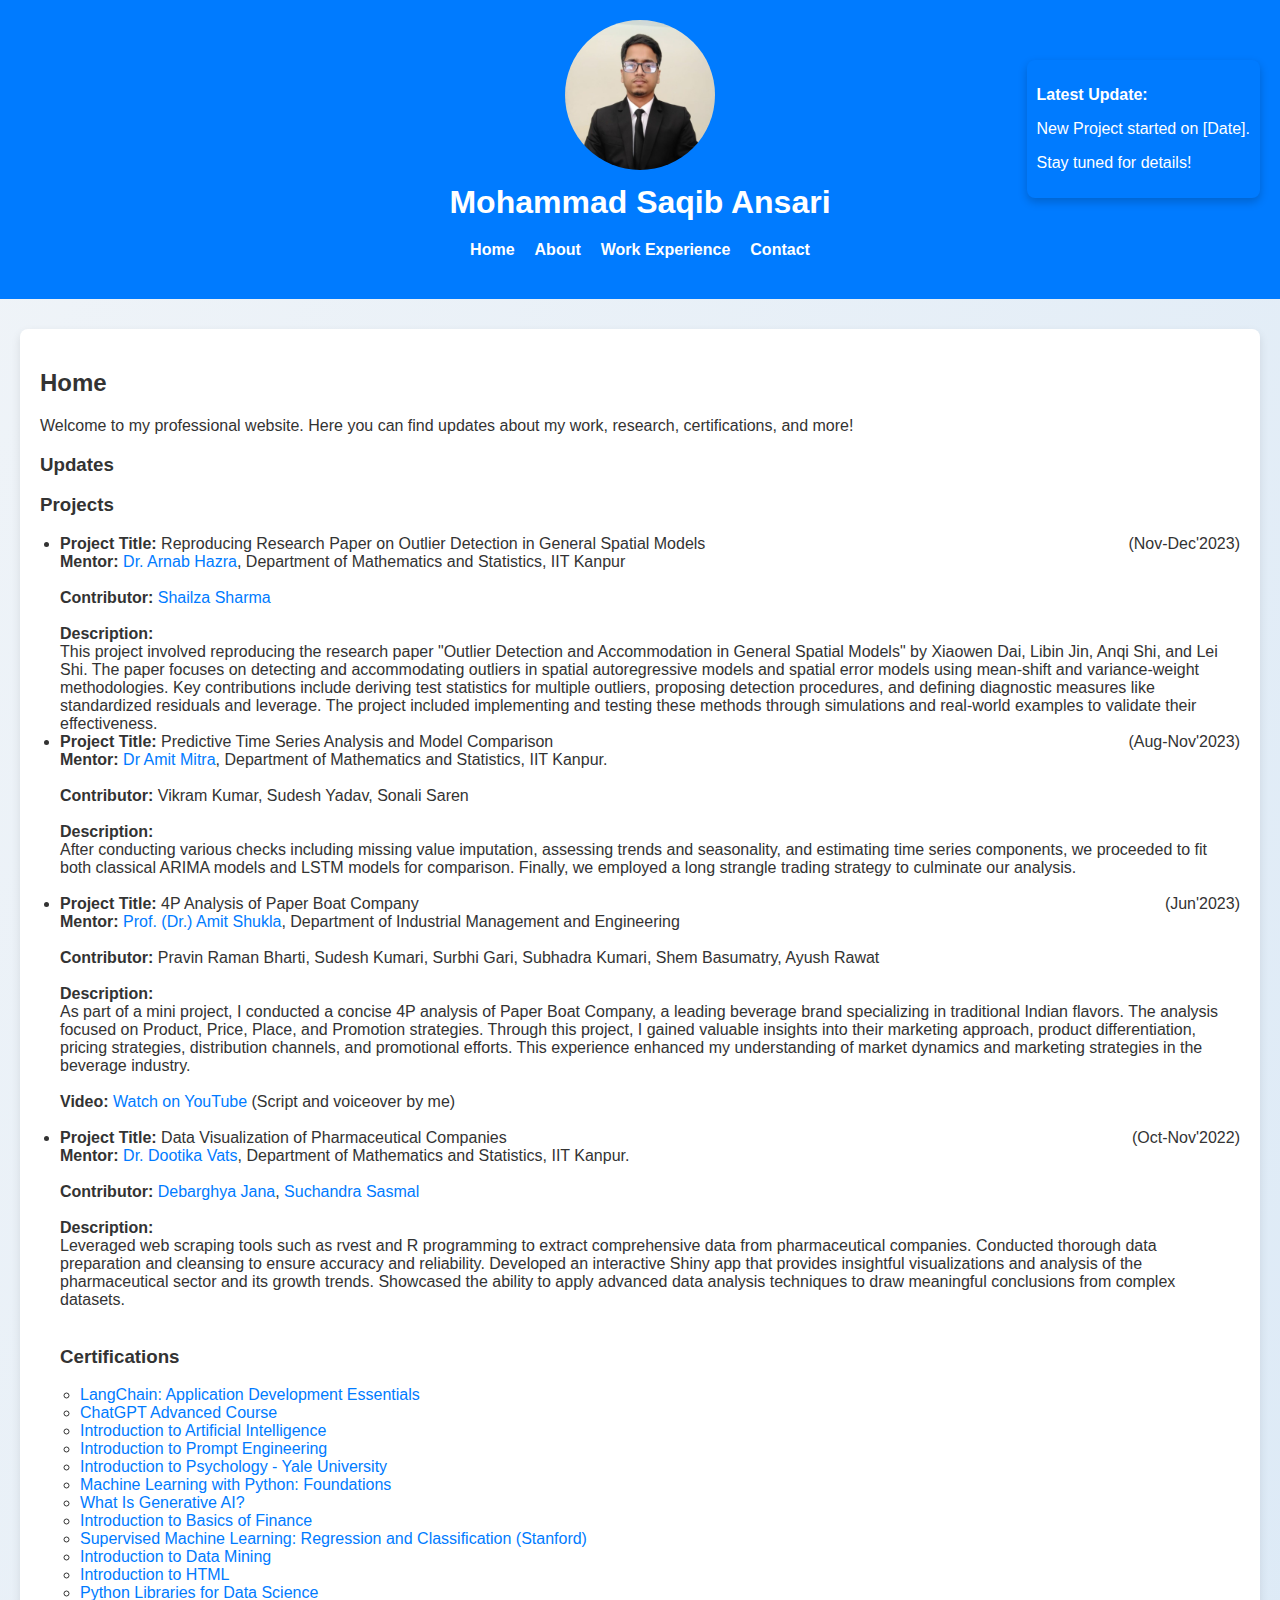
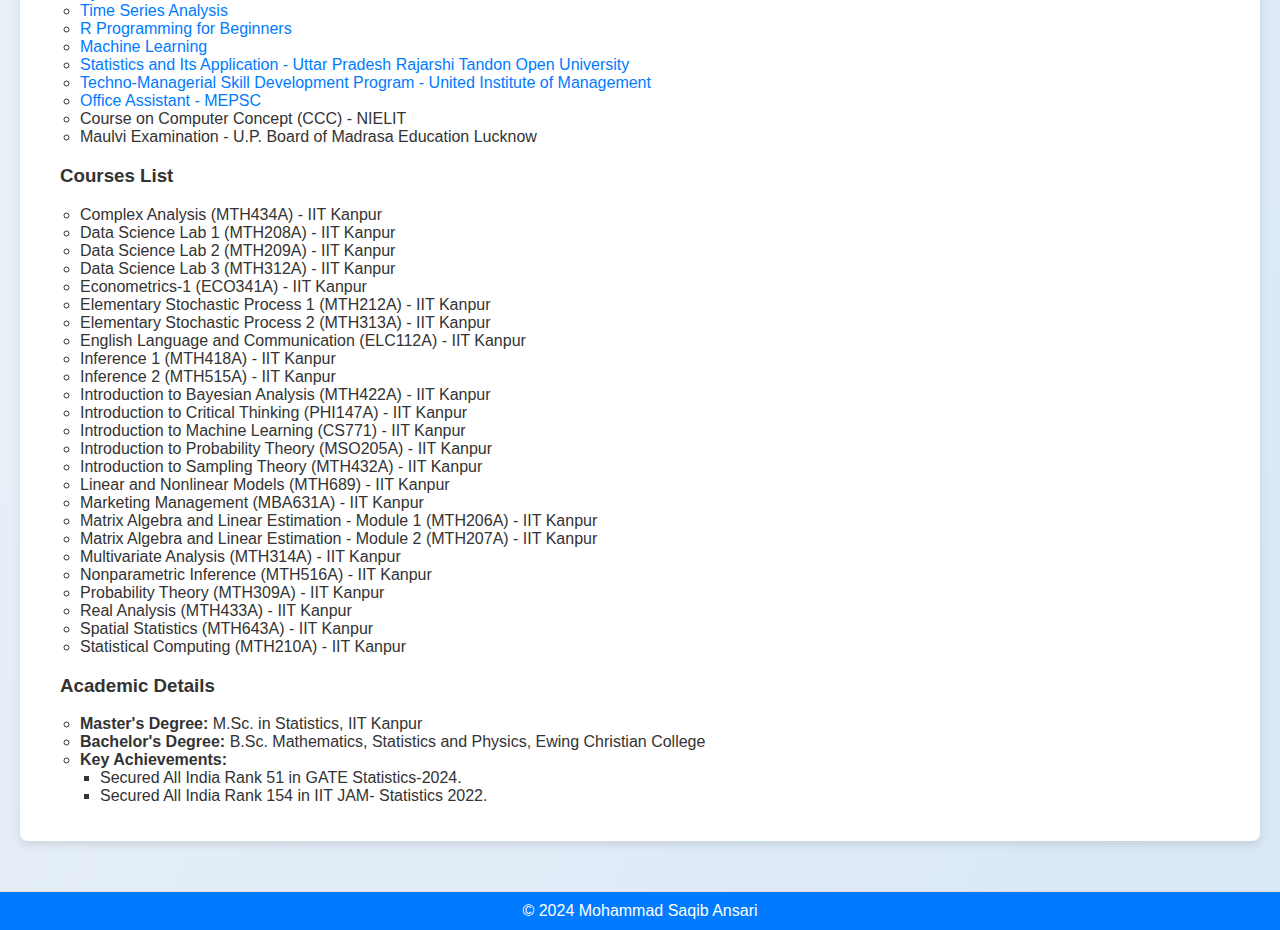
==== index.html @ 95cc9c22 "Update index.html" ====
<!DOCTYPE html>
<html lang="en">
<head>
  <meta charset="UTF-8">
  <meta name="viewport" content="width=device-width, initial-scale=1.0">
  <title>Mohammad Saqib Ansari</title>
  <style>
    /* Add some basic styling for better presentation */
    body {
      font-family: Arial, sans-serif;
      margin: 0;
      padding: 0;
      background: linear-gradient(to bottom right, #f0f4f8, #d9e8f6);
      color: #333;
    }

    header {
      text-align: center;
      padding: 20px;
      background-color: #007BFF;
      color: white;
    }

    header img {
      width: 150px; /* Adjust the image size */
      height: auto;
      border-radius: 50%;
    }

    header h1 {
      margin: 10px 0;
    }

    .main-menu {
      list-style-type: none;
      padding: 0;
      margin: 20px 0;
      display: flex;
      justify-content: center;
      gap: 20px;
    }

    .main-menu li {
      display: inline;
    }

    .main-menu a {
      text-decoration: none;
      color: white;
      font-weight: bold;
    }

    #container {
      padding: 20px;
    }

    .content-region {
      display: none; /* Hidden by default */
      background: white;
      padding: 20px;
      margin: 10px auto;
      border-radius: 8px;
      box-shadow: 0px 4px 10px rgba(0, 0, 0, 0.1);
    }

    .content-region.active {
      display: block; /* Only show active content */
    }

    footer {
      text-align: center;
      padding: 10px;
      background-color: #007BFF;
      color: white;
      border-top: 1px solid #ddd;
      margin-top: 20px;
    }

    footer p {
      margin: 0;
    }

    .floating-update {
      position: absolute;
      top: 60px;
      right: 20px;
      background-color: #007BFF;
      color: white;
      padding: 10px;
      border-radius: 8px;
      box-shadow: 0px 4px 10px rgba(0, 0, 0, 0.2);
      animation: slide-in 2s ease-in-out;
    }

    @keyframes slide-in {
      from {
        transform: translateX(100%);
      }
      to {
        transform: translateX(0);
      }
    }

    a {
      color: #007BFF;
      text-decoration: none;
    }

    a:hover {
      text-decoration: underline;
    }

    ul {
      padding-left: 20px;
    }
  </style>
</head>
<body>

  <header id="header">
    <img src="Saqib_LinkedIn.jpg" alt="Profile Picture">
    <h1>Mohammad Saqib Ansari</h1>
    <!-- Menu links -->
    <ul class="main-menu">
      <li><a href="#home" onclick="showContent('home')">Home</a></li>
      <li><a href="#about" onclick="showContent('about')">About</a></li>
      <li><a href="#work" onclick="showContent('work')">Work Experience</a></li>
      <li><a href="#contact" onclick="showContent('contact')">Contact</a></li>
    </ul>
  </header>

  <div id="container">
    <div id="content">
      <!-- Home Section -->
      <div id="home" class="content-region active">
        <h2>Home</h2>
        <p>Welcome to my professional website. Here you can find updates about my work, research, certifications, and more!</p>
        
        <div>
          <h3>Updates</h3>
          <div class="floating-update">
            <p><strong>Latest Update:</strong></p>
            <p>New Project started on [Date].</p>
            <p>Stay tuned for details!</p>
          </div>
        </div>
        
        <h3>Projects</h3> 
        <ul>
         <li>
              <strong>Project Title:</strong> Reproducing Research Paper on Outlier Detection in General Spatial Models <span style="float:right;">(Nov-Dec'2023)</span><br>
              <strong>Mentor:</strong> <a href="https://www.linkedin.com/in/arnab-hazra-a1a96870/" target="_blank">Dr. Arnab Hazra</a>, Department of Mathematics and Statistics, IIT Kanpur<br><br>
              <strong>Contributor:</strong> <a href=https://www.linkedin.com/in/shailza-sharma-5282b2122/" target="_blank">Shailza Sharma</a><br><br>
              <strong>Description:</strong><br>
              This project involved reproducing the research paper "Outlier Detection and Accommodation in General Spatial Models" by Xiaowen Dai, Libin Jin, Anqi Shi, and Lei Shi. The paper focuses on detecting and accommodating outliers in spatial autoregressive models and spatial error models using mean-shift and variance-weight methodologies. Key contributions include deriving test statistics for multiple outliers, proposing detection procedures, and defining diagnostic measures like standardized residuals and leverage. The project included implementing and testing these methods through simulations and real-world examples to validate their effectiveness.
          </li>
          
          <li>
            <strong>Project Title:</strong> Predictive Time Series Analysis and Model Comparison <span style="float:right;">(Aug-Nov'2023)</span><br>
            <strong>Mentor:</strong> <a href="https://www.linkedin.com/in/amit-mitra-426b304/" target="_blank"> Dr Amit Mitra</a>, Department of Mathematics and Statistics, IIT Kanpur.<br><br>
            <strong>Contributor:</strong> Vikram Kumar, Sudesh Yadav, Sonali Saren <br><br>
            <strong>Description:</strong><br>
            After conducting various checks including missing value imputation, assessing trends and seasonality, and estimating time series components, we proceeded to fit both classical ARIMA models and LSTM models for comparison. Finally, we employed a long strangle trading strategy to culminate our analysis.<br><br>
          </li>
          
         <li>
            <strong>Project Title:</strong> 4P Analysis of Paper Boat Company <span style="float:right;">(Jun'2023)</span><br>
            <strong>Mentor:</strong> <a href="https://www.linkedin.com/in/amit-shukla-5b614854/" target="_blank">Prof. (Dr.) Amit Shukla</a>, Department of Industrial Management and Engineering<br><br>
            <strong>Contributor:</strong> Pravin Raman Bharti, Sudesh Kumari, Surbhi Gari, Subhadra Kumari, Shem Basumatry, Ayush Rawat<br><br>
            <strong>Description:</strong><br>
            As part of a mini project, I conducted a concise 4P analysis of Paper Boat Company, a leading beverage brand specializing in traditional Indian flavors. The analysis focused on Product, Price, Place, and Promotion strategies. Through this project, I gained valuable insights into their marketing approach, product differentiation, pricing strategies, distribution channels, and promotional efforts. This experience enhanced my understanding of market dynamics and marketing strategies in the beverage industry.<br><br>
            <strong>Video:</strong> <a href="https://www.youtube.com/watch?v=hkWaiwMPNxA" target="_blank">Watch on YouTube</a> (Script and voiceover by me)<br><br>
          </li>

          <li>
            <strong>Project Title:</strong> Data Visualization of Pharmaceutical Companies <span style="float:right;">(Oct-Nov'2022)</span><br>
            <strong>Mentor:</strong> <a href="https://www.linkedin.com/in/dootika-vats-13223b140/" target="_blank">Dr. Dootika Vats</a>, Department of Mathematics and Statistics, IIT Kanpur.<br><br>
            <strong>Contributor:</strong> <a href="https://www.linkedin.com/in/debarghya-jana-b62081189/" target="_blank">Debarghya Jana</a>, <a href="https://www.linkedin.com/in/suchandra-sasmal-343aa3179/" target="_blank">Suchandra Sasmal</a><br><br>
            <strong>Description:</strong><br>
            Leveraged web scraping tools such as rvest and R programming to extract comprehensive data from pharmaceutical companies. Conducted thorough data preparation and cleansing to ensure accuracy and reliability. Developed an interactive Shiny app that provides insightful visualizations and analysis of the pharmaceutical sector and its growth trends. Showcased the ability to apply advanced data analysis techniques to draw meaningful conclusions from complex datasets.<br><br>
          </li>



        <h3>Certifications</h3>
        <ul>
          <li><a href="https://coursera.org/share/114ca6fe5386f738c3060256664aa175" target="_blank">LangChain: Application Development Essentials</a></li>
          <li><a href="https://www.simplilearn.com/skillup-certificate-landing?token=[base64]&utm_source=shared-certificate&utm_medium=lms&utm_campaign=shared-certificate-promotion&referrer=https%3A%2F%2Flms.simplilearn.com%2Fcourses%2F7296%2FChatGPT-Advanced-Course%2Fcertificate%2Fdownload-skillup&%24web_only=true&_branch_match_id=1117294017516301139&_branch_referrer=H4sIAAAAAAAAA8soKSkottLXL87MLcjJ1EssKNDLyczL1k%2FVjwx3Ky9N9y0M9E%2ByrytKTUstKsrMS49PKsovL04tsvUBqkpN8cwDAN8ReBxBAAAA" target="_blank">ChatGPT Advanced Course</a></li>
          <li><a href="https://www.simplilearn.com/skillup-certificate-landing?token=[base64]%3D&utm_source=shared-certificate&utm_medium=lms&utm_campaign=shared-certificate-promotion&referrer=https%3A%2F%2Flms.simplilearn.com%2Fcourses%2F3667%2FIntroduction-to-Artificial-Intelligence%2Fcertificate%2Fdownload-skillup&%24web_only=true&_branch_match_id=1117294017516301139&_branch_referrer=H4sIAAAAAAAAA8soKSkottLXL87MLcjJ1EssKNDLyczL1k%2FVN%2FM3zQz3rgzJ9k%2ByrytKTUstKsrMS49PKsovL04tsvUBqkpN8cwDACPPNMVBAAAA" target="_blank">Introduction to Artificial Intelligence</a></li>
          <li><a href="https://www.simplilearn.com/skillup-certificate-landing?token=eyJjb3Vyc2VfaWQiOiI0MjgzIiwiY2VydGlmaWNhdGVfdXJsIjoiaHR0cHM6XC9cL2NlcnRpZmljYXRlcy5zaW1wbGljZG4ubmV0XC9zaGFyZVwvdGh1bWJfNzQ5NTQ5NV8xNzMwMDE4MTIzLnBuZyIsInVzZXJuYW1lIjoiTW9oYW1tYWQgU2FxaWIgQW5zYXJpIn0%3D&utm_source=shared-certificate&utm_medium=lms&utm_campaign=shared-certificate-promotion&referrer=https%3A%2F%2Flms.simplilearn.com%2Fcourses%2F7216%2FIntroduction-to-Prompt-Engineering%2Fcertificate%2Fdownload-skillup&%24web_only=true&_branch_match_id=1117294017516301139&_branch_referrer=H4sIAAAAAAAAA8soKSkottLXL87MLcjJ1EssKNDLyczL1k%2FV962qyHIp9zQw9EuyrytKTUstKsrMS49PKsovL04tsvUBqkpN8cwDAF4dkLxBAAAA" target="_blank">Introduction to Prompt Engineering</a></li>
          <li><a href="https://coursera.org/verify/UQV3JN5SLY6C" target="_blank">Introduction to Psychology - Yale University</a></li>
          <li><a href="https://www.linkedin.com/learning/certificates/4fb24e34796e2d18a73f4e413afed7db556351e21bf7e5c6c0a5d5f4a7096782" target="_blank">Machine Learning with Python: Foundations</a></li>
          <li><a href="https://www.linkedin.com/learning/certificates/67990f41cf39fa28a5b831fa1a0487d53e14584250ff89e36c72ec3851d50724" target="_blank">What Is Generative AI?</a></li>
          <li><a href="https://www.simplilearn.com/skillup-certificate-landing?token=eyJjb3Vyc2VfaWQiOiIyNDE4IiwiY2VydGlmaWNhdGVfdXJsIjoiaHR0cHM6XC9cL2NlcnRpZmljYXRlcy5zaW1wbGljZG4ubmV0XC9zaGFyZVwvdGh1bWJfNDQ2NTA0M18xNjkyNTczMDI5LnBuZyIsInVzZXJuYW1lIjoiTW9oYW1tYWQgU2FxaWIgQW5zYXJpIn0%3D&utm_source=shared-certificate&utm_medium=lms&utm_campaign=shared-certificate-promotion&referrer=https%3A%2F%2Flms.simplilearn.com%2Fcourses%2F5068%2FIntroduction-to-Basics-of-Finance%2Fcertificate%2Fdownload-skillup&%24web_only=true&_branch_match_id=1117294017516301139&_branch_referrer=H4sIAAAAAAAAA8soKSkottLXL87MLcjJ1EssKNDLyczL1k%2FVd8yxSMlyTfQodE6yrytKTUstKsrMS49PKsovL04tsvUBqkpN8cwDAEGNMXFBAAAA" target="_blank">Introduction to Basics of Finance</a></li>
          <li><a href="https://www.coursera.org/account/accomplishments/verify/A5DFENU7RMG3?utm_source=link&utm_medium=certificate&utm_content=cert_image&utm_campaign=sharing_cta&utm_product=course" target="_blank">Supervised Machine Learning: Regression and Classification (Stanford)</a></li>
          <li><a href="https://www.simplilearn.com/skillup-certificate-landing?token=eyJjb3Vyc2VfaWQiOiIyNDk3IiwiY2VydGlmaWNhdGVfdXJsIjoiaHR0cHM6XC9cL2NlcnRpZmljYXRlcy5zaW1wbGljZG4ubmV0XC9zaGFyZVwvdGh1bWJfNDA1MjExNV8xNjcyMzc2MDg2LnBuZyIsInVzZXJuYW1lIjoiTW9oYW1tYWQgU2FxaWIgQW5zYXJpIn0%3D&utm_source=shared-certificate&utm_medium=lms&utm_campaign=shared-certificate-promotion&referrer=https%3A%2F%2Flms.simplilearn.com%2Fcourses%2F5185%2FIntroduction-to-Data-Mining-Course%2Fcertificate%2Fdownload-skillup&%24web_only=true&_branch_match_id=1117294017516301139&_branch_referrer=H4sIAAAAAAAAA8soKSkottLXL87MLcjJ1EssKNDLyczL1k%2FVd3f1jbA0NvFILE%2ByrytKTUstKsrMS49PKsovL04tsvUBqkpN8cwDAMSc5ERBAAAA" target="_blank">Introduction to Data Mining</a></li>
          <li><a href="https://www.simplilearn.com/skillup-certificate-landing?token=eyJjb3Vyc2VfaWQiOiIxOTExIiwiY2VydGlmaWNhdGVfdXJsIjoiaHR0cHM6XC9cL2NlcnRpZmljYXRlcy5zaW1wbGljZG4ubmV0XC9zaGFyZVwvdGh1bWJfMzk2MzAwNV8xNjY5MzczNzg2LnBuZyIsInVzZXJuYW1lIjoiTW9oYW1tYWQgU2FxaWIgQW5zYXJpIn0%3D&utm_source=shared-certificate&utm_medium=lms&utm_campaign=shared-certificate-promotion&referrer=https%3A%2F%2Flms.simplilearn.com%2Fcourses%2F4496%2FIntroduction-to-HTML%2Fcertificate%2Fdownload-skillup&%24web_only=true&_branch_match_id=1117294017516301139&_branch_referrer=H4sIAAAAAAAAA8soKSkottLXL87MLcjJ1EssKNDLyczL1k%2FVd6n0zfH1TTdKLUuyrytKTUstKsrMS49PKsovL04tsvUBqkpN8cwDAGcAOANBAAAA" target="_blank">Introduction to HTML</a></li>
          <li><a href="https://www.simplilearn.com/skillup-certificate-landing?token=eyJjb3Vyc2VfaWQiOiIxNzUyIiwiY2VydGlmaWNhdGVfdXJsIjoiaHR0cHM6XC9cL2NlcnRpZmljYXRlcy5zaW1wbGljZG4ubmV0XC9zaGFyZVwvdGh1bWJfMzgxOTE1OV8xNjY0NjQ0NzMwLnBuZyIsInVzZXJuYW1lIjoiTW9oYW1tYWQgU2FxaWIgQW5zYXJpIn0%3D&utm_source=shared-certificate&utm_medium=lms&utm_campaign=shared-certificate-promotion&referrer=https%3A%2F%2Flms.simplilearn.com%2Fcourses%2F4242%2FPython-Libraries-for-Data-Science%2Fcertificate%2Fdownload-skillup&%24web_only=true&_branch_match_id=1117294017516301139&_branch_referrer=H4sIAAAAAAAAA8soKSkottLXL87MLcjJ1EssKNDLyczL1k%2FVLym0cPQoL072LUmyrytKTUstKsrMS49PKsovL04tsvUBqkpN8cwDAL5rujNBAAAA" target="_blank">Python Libraries for Data Science</a></li>
          <li><a href="https://www.simplilearn.com/skillup-certificate-landing?token=eyJjb3Vyc2VfaWQiOiIxOTQyIiwiY2VydGlmaWNhdGVfdXJsIjoiaHR0cHM6XC9cL2NlcnRpZmljYXRlcy5zaW1wbGljZG4ubmV0XC9zaGFyZVwvdGh1bWJfMzg1NzUyNl8xNjY1ODgyNjg5LnBuZyIsInVzZXJuYW1lIjoiTW9oYW1tYWQgU2FxaWIgQW5zYXJpIn0%3D&utm_source=shared-certificate&utm_medium=lms&utm_campaign=shared-certificate-promotion&referrer=https%3A%2F%2Flms.simplilearn.com%2Fcourses%2F4523%2FTime-Series-Analysis-for-Beginners%2Fcertificate%2Fdownload-skillup&%24web_only=true&_branch_match_id=1117294017516301139&_branch_referrer=H4sIAAAAAAAAA8soKSkottLXL87MLcjJ1EssKNDLyczL1k%2FVd8sIMvOIyIy0LEmyrytKTUstKsrMS49PKsovL04tsvUBqkpN8cwDAAofBsFBAAAA" target="_blank">Time Series Analysis</a></li>
          <li><a href="https://www.simplilearn.com/skillup-certificate-landing?token=eyJjb3Vyc2VfaWQiOiIxNzI2IiwiY2VydGlmaWNhdGVfdXJsIjoiaHR0cHM6XC9cL2NlcnRpZmljYXRlcy5zaW1wbGljZG4ubmV0XC9zaGFyZVwvdGh1bWJfMzc1MTc2OF8xNjYyNTE2MTI3LnBuZyIsInVzZXJuYW1lIjoiTW9oYW1tYWQgU2FxaWIgQW5zYXJpIn0%3D&utm_source=shared-certificate&utm_medium=lms&utm_campaign=shared-certificate-promotion&referrer=https%3A%2F%2Flms.simplilearn.com%2Fcourses%2F4217%2FR-Programming-for-Beginners%2Fcertificate%2Fdownload-skillup&%24web_only=true&_branch_match_id=1117294017516301139&_branch_referrer=H4sIAAAAAAAAA8soKSkottLXL87MLcjJ1EssKNDLyczL1k%2FVz4kMCTfzcMs0L06yrytKTUstKsrMS49PKsovL04tsvUBqkpN8cwDAJhH4fFBAAAA" target="_blank">R Programming for Beginners</a></li>
          <li><a href="https://trainings.internshala.com/view_certificate/54B6DA5D-BD04-4D7F-2C36-BC44750EC228/C2BA96CE-6626-9ACE-5627-AC606CA479CD/" target="_blank">Machine Learning</a></li>
          <li><a href="https://drive.google.com/file/d/1GO9hoSNJ1YZCIeaM5_lUneOVyBGyrHy3/view?usp=drive_link" target="_blank">Statistics and Its Application - Uttar Pradesh Rajarshi Tandon Open University</a></li>
          <li><a href="https://drive.google.com/file/d/1FB-X9GM6KxQoUMabGJRPLxna7Mg6mf2C/view" target="_blank">Techno-Managerial Skill Development Program - United Institute of Management</a></li>
          <li><a href="https://drive.google.com/file/d/1GE3TwF4KyVqfhCTl2otu7q_zkWFx7V__/view?usp=drive_link" target="_blank">Office Assistant - MEPSC</a></li>
          <li>Course on Computer Concept (CCC) - NIELIT </li>
          <li>Maulvi Examination - U.P. Board of Madrasa Education Lucknow</li>

        </ul>
      
        <h3>Courses List</h3>
        <ul>
          <li>Complex Analysis (MTH434A) - IIT Kanpur</li>
          <li>Data Science Lab 1 (MTH208A) - IIT Kanpur</li>
          <li>Data Science Lab 2 (MTH209A) - IIT Kanpur</li>
          <li>Data Science Lab 3 (MTH312A) - IIT Kanpur</li>
          <li>Econometrics-1 (ECO341A) - IIT Kanpur</li>
          <li>Elementary Stochastic Process 1 (MTH212A) - IIT Kanpur</li>
          <li>Elementary Stochastic Process 2 (MTH313A) - IIT Kanpur</li>
          <li>English Language and Communication (ELC112A) - IIT Kanpur</li>
          <li>Inference 1 (MTH418A) - IIT Kanpur</li>
          <li>Inference 2 (MTH515A) - IIT Kanpur</li>
          <li>Introduction to Bayesian Analysis (MTH422A) - IIT Kanpur</li>
          <li>Introduction to Critical Thinking (PHI147A) - IIT Kanpur</li>
          <li>Introduction to Machine Learning (CS771) - IIT Kanpur</li>
          <li>Introduction to Probability Theory (MSO205A) - IIT Kanpur</li>
          <li>Introduction to Sampling Theory (MTH432A) - IIT Kanpur</li>
          <li>Linear and Nonlinear Models (MTH689) - IIT Kanpur</li>
          <li>Marketing Management (MBA631A) - IIT Kanpur</li>
          <li>Matrix Algebra and Linear Estimation - Module 1 (MTH206A) - IIT Kanpur</li>
          <li>Matrix Algebra and Linear Estimation - Module 2 (MTH207A) - IIT Kanpur</li>
          <li>Multivariate Analysis (MTH314A) - IIT Kanpur</li>
          <li>Nonparametric Inference (MTH516A) - IIT Kanpur</li>
          <li>Probability Theory (MTH309A) - IIT Kanpur</li>
          <li>Real Analysis (MTH433A) - IIT Kanpur</li>
          <li>Spatial Statistics (MTH643A) - IIT Kanpur</li>
          <li>Statistical Computing (MTH210A) - IIT Kanpur</li>
        </ul>
        
    
      <h3>Academic Details</h3>
      <ul>
        <li><strong>Master's Degree:</strong> M.Sc. in Statistics, IIT Kanpur</li>
        <li><strong>Bachelor's Degree:</strong> B.Sc. Mathematics, Statistics and Physics, Ewing Christian College</li>
        <li><strong>Key Achievements:</strong>
          <ul>
            <li>Secured All India Rank 51 in GATE Statistics-2024.</li>
            <li>Secured All India Rank 154 in IIT JAM- Statistics 2022.</li>
          </ul>
        </li>
      </ul>

    </div>
      
     <!-- About Section -->
    <div id="about" class="content-region">
      <h2>About</h2>
      <p>
        Saqib Ansari is currently working as an Associate Data Scientist at ICICI Lombard. With a passion for statistics and data science, he completed a master's degree in statistics from IIT Kanpur. He qualified for GATE Statistics 2024 with an All India Rank (AIR) of 51 and has acquired multiple certifications, showcasing his versatility and eagerness to learn new skills.
      </p>
      <p>
        Alongside his studies, he has worked as a Data Science Intern at Meritshot, a Video SME at W2C, where he created video-based solutions for statistical problems for a diverse clientele, and as an SME at Chegg. Saqib has over four years of experience teaching mathematics, science, and English to secondary school students, as well as in sales and merchandising roles. These experiences have enhanced his communication, writing, and pedagogy skills, as well as his ability to work with different audiences and stakeholders.
      </p>
      <p>
        Beyond his academic and professional pursuits, he is an ardent writer with a keen eye for aesthetics. He enjoys exploring topics related to psychology, comparative religion, and theology, and is always eager to seize new opportunities and embrace fresh challenges with enthusiasm and curiosity.
      </p>
    </div>


     
      <!-- Work Experience -->
      <div id="work" class="content-region" style="font-family: 'Arial', sans-serif; max-width: 800px; margin: 0 auto; color: #333;">
      <h2 style="text-align: center; font-size: 2em; margin-bottom: 20px;">Work Experience</h2>
      <ul style="list-style: none; padding: 0; margin: 0;">
            <!-- Job 1 -->
            <li style="margin-bottom: 20px; padding: 15px; border: 1px solid #ddd; border-radius: 8px; background-color: #f9f9f9; position: relative; cursor: pointer;">
              <div style="display: flex; justify-content: space-between; align-items: center;">
                <strong style="font-size: 1.2em;">Associate Data Scientist</strong>
                <div style="text-align: right;">
                  <span style="font-size: 0.9em; color: #666;">(July 2024 - Present)</span><br>
                  <span style="font-size: 0.9em; color: #666;">Mumbai, Maharashtra, India</span>
                </div>
              </div>
              <p style="margin: 5px 0; font-style: italic; color: #555;">ICICI Lombard General Insurance Company</p>
              <div class="description" style="display: none; margin-top: 10px;">
                <p style="font-size: 0.95em; line-height: 1.6;">In this role, I analyze complex datasets to provide actionable insights. Responsibilities include building predictive models, conducting data analysis, and collaborating with cross-functional teams to optimize business strategies.</p>
              </div>
            </li>

            <!-- Job 2 -->
            <li style="margin-bottom: 20px; padding: 15px; border: 1px solid #ddd; border-radius: 8px; background-color: #f9f9f9; position: relative; cursor: pointer;">
              <div style="display: flex; justify-content: space-between; align-items: center;">
                <strong style="font-size: 1.2em;">Data Science Intern</strong>
                <div style="text-align: right;">
                  <span style="font-size: 0.9em; color: #666;">(Sep 2023 - Dec 2023)</span><br>
                  <span style="font-size: 0.9em; color: #666;">Kanpur, UP, India</span>
                </div>
              </div>
              <p style="margin: 5px 0; font-style: italic; color: #555;">Meritshot</p>
              <div class="description" style="display: none; margin-top: 10px;">
                <p style="font-size: 0.95em; line-height: 1.6;">Established a Medium blog focusing on 'Data Science in IoT,' featuring a business case study on Lenskart, a comprehensive Data Preprocessing Cheatsheet, and an exploration of Statistical Functions in R Programming, as well as an introduction to the NumPy and Pandas libraries.</p>
              </div>
            </li>

        
            <!-- Job 3 -->
            <li style="margin-bottom: 20px; padding: 15px; border: 1px solid #ddd; border-radius: 8px; background-color: #f9f9f9; position: relative; cursor: pointer;">
              <div style="display: flex; justify-content: space-between; align-items: center;">
                <strong style="font-size: 1.2em;">Data Science Freelancer</strong>
                <div style="text-align: right;">
                  <span style="font-size: 0.9em; color: #666;">(Oct 2022 - Present)</span>
                  <span style="font-size: 0.9em; color: #666;">Remote-India</span>
               </div>
              </div>
              <p style="margin: 5px 0; font-style: italic; color: #555;">Self Employed</p>
              <div class="description" style="display: none; margin-top: 10px;">
                <p style="font-size: 0.95em; line-height: 1.6;">As a freelancer, I collaborated with multiple platforms and clients, including TutorBro, Way2Class, Chegg, and others, to provide comprehensive support in data science and statistics. My responsibilities included assisting students worldwide with data science and statistical problems, teaching courses, offering coding guidance, preparing video solutions, and working on diverse data science projects.</p>
              </div>
            </li>

          <!-- Job 4 -->
            <li style="margin-bottom: 20px; padding: 15px; border: 1px solid #ddd; border-radius: 8px; background-color: #f9f9f9; position: relative; cursor: pointer;">
              <div style="display: flex; justify-content: space-between; align-items: center;">
                <strong style="font-size: 1.2em;">Inside Sales Executive </strong>
                <div style="text-align: right;">
                  <span style="font-size: 0.9em; color: #666;">(Sep 2020 - Oct 2020)</span>
                  <span style="font-size: 0.9em; color: #666;">Allahabad, U.P., India</span>
                </div>
              </div>
              <p style="margin: 5px 0; font-style: italic; color: #555;">BPO</p>
              <div class="description" style="display: none; margin-top: 10px;">
                <p style="font-size: 0.95em; line-height: 1.6;">Leveraged cold calling techniques to sell broadband services from AT&T, Xfinity, Comcast, and others to U.S. customers while working in an India-based call center.</p>
              </div>
            </li>

         <!-- Job 5 -->
            <li style="margin-bottom: 20px; padding: 15px; border: 1px solid #ddd; border-radius: 8px; background-color: #f9f9f9; position: relative; cursor: pointer;">
              <div style="display: flex; justify-content: space-between; align-items: center;">
                <strong style="font-size: 1.2em;">Teacher </strong>
                <div style="text-align: right;">
                <span style="font-size: 0.9em; color: #666;">(Dec 2017 - Jul 2022)</span>
                <span style="font-size: 0.9em; color: #666;">Allahabad, U.P., India</span>
                 </div>
              </div>
              <p style="margin: 5px 0; font-style: italic; color: #555;">Self Employed</p>
              <div class="description" style="display: none; margin-top: 10px;">
                <p style="font-size: 0.95em; line-height: 1.6;">Worked as a tutor both at home and in a coaching center, teaching Mathematics, Science, and English to students ranging from kindergarten to senior secondary levels.</p>
              </div>
            </li>


          <!-- Job 6 -->
            <li style="margin-bottom: 20px; padding: 15px; border: 1px solid #ddd; border-radius: 8px; background-color: #f9f9f9; position: relative; cursor: pointer;">
              <div style="display: flex; justify-content: space-between; align-items: center;">
                <strong style="font-size: 1.2em;">Merchandiser</strong>
                 <div style="text-align: right;">
                  <span style="font-size: 0.9em; color: #666;">(Nov 2017 - Dec 2017)</span>
                  <span style="font-size: 0.9em; color: #666;"> Kanpur, Hamirpur,Khajuraho, Allahabad, India</span>
                </div>
              </div>
              <p style="margin: 5px 0; font-style: italic; color: #555;">Oxambridge international </p>
              <div class="description" style="display: none; margin-top: 10px;">
                <p style="font-size: 0.95em; line-height: 1.6;">Worked as a merchandiser promoting and selling the Encyclopedia Britannica and Oxford English Dictionary across various cities in Uttar Pradesh and Madhya Pradesh, including Kanpur, Allahabad, Khajuraho, and Hamirpur. Utilized strong sales techniques and English communication skills to engage customers.</p>
              </div>
            </li>
        
        
          </ul>
        </div>
        
        <script>
          // Toggle visibility of job descriptions
          document.querySelectorAll('li').forEach(item => {
            item.addEventListener('click', (e) => {
              // Prevent toggling parent elements when nested items are clicked
              if (e.target.tagName !== "LI" && e.target.tagName !== "DIV") return;
        
              const description = item.querySelector('.description');
              if (description.style.display === 'none' || description.style.display === '') {
                description.style.display = 'block';
              } else {
                description.style.display = 'none';
              }
            });
          });
        </script>
      
      
      <!-- Contact Section -->
      <div id="contact" class="content-region">
        <h2>Contact</h2>
        <p>You can connect with me on LinkedIn and see my work.</p>
        <p>Email: <a href="mailto:ansarimdsaqib@gmail.com">ansarimdsaqib@gmail.com</a></p>
        <p>Github: <a href="https://github.com/yaarasaqib" target="_blank">Github Profile</a></p>
        <p>LinkedIn: <a href="https://www.linkedin.com/in/saqib-ansari-03a1961b4/" target="_blank">Saqib Ansari</a></p>
        <p>Literary Blog: <a href="https://yaarasaqib.blogspot.com/" target="_blank">YaaraSaqib Blog</a></p>
        <p>Medium Blog: <a href="https://medium.com/@yaarasaqib" target="_blank">Saqib's Medium Blog</a></p>
        <p>Instagram: <a href="https://www.instagram.com/yaarasaqib/" target="_blank">Instagram</a></p>
      </div>
    </div>
  </div>




  <footer>
    <p>&copy; 2024 Mohammad Saqib Ansari</p>
  </footer>

  <script>
    // JavaScript to show/hide content sections
    function showContent(sectionId) {
      const regions = document.querySelectorAll('.content-region');
      regions.forEach(region => region.classList.remove('active'));
      
      const activeRegion = document.getElementById(sectionId);
      activeRegion.classList.add('active');
    }
  </script>

</body>
</html>
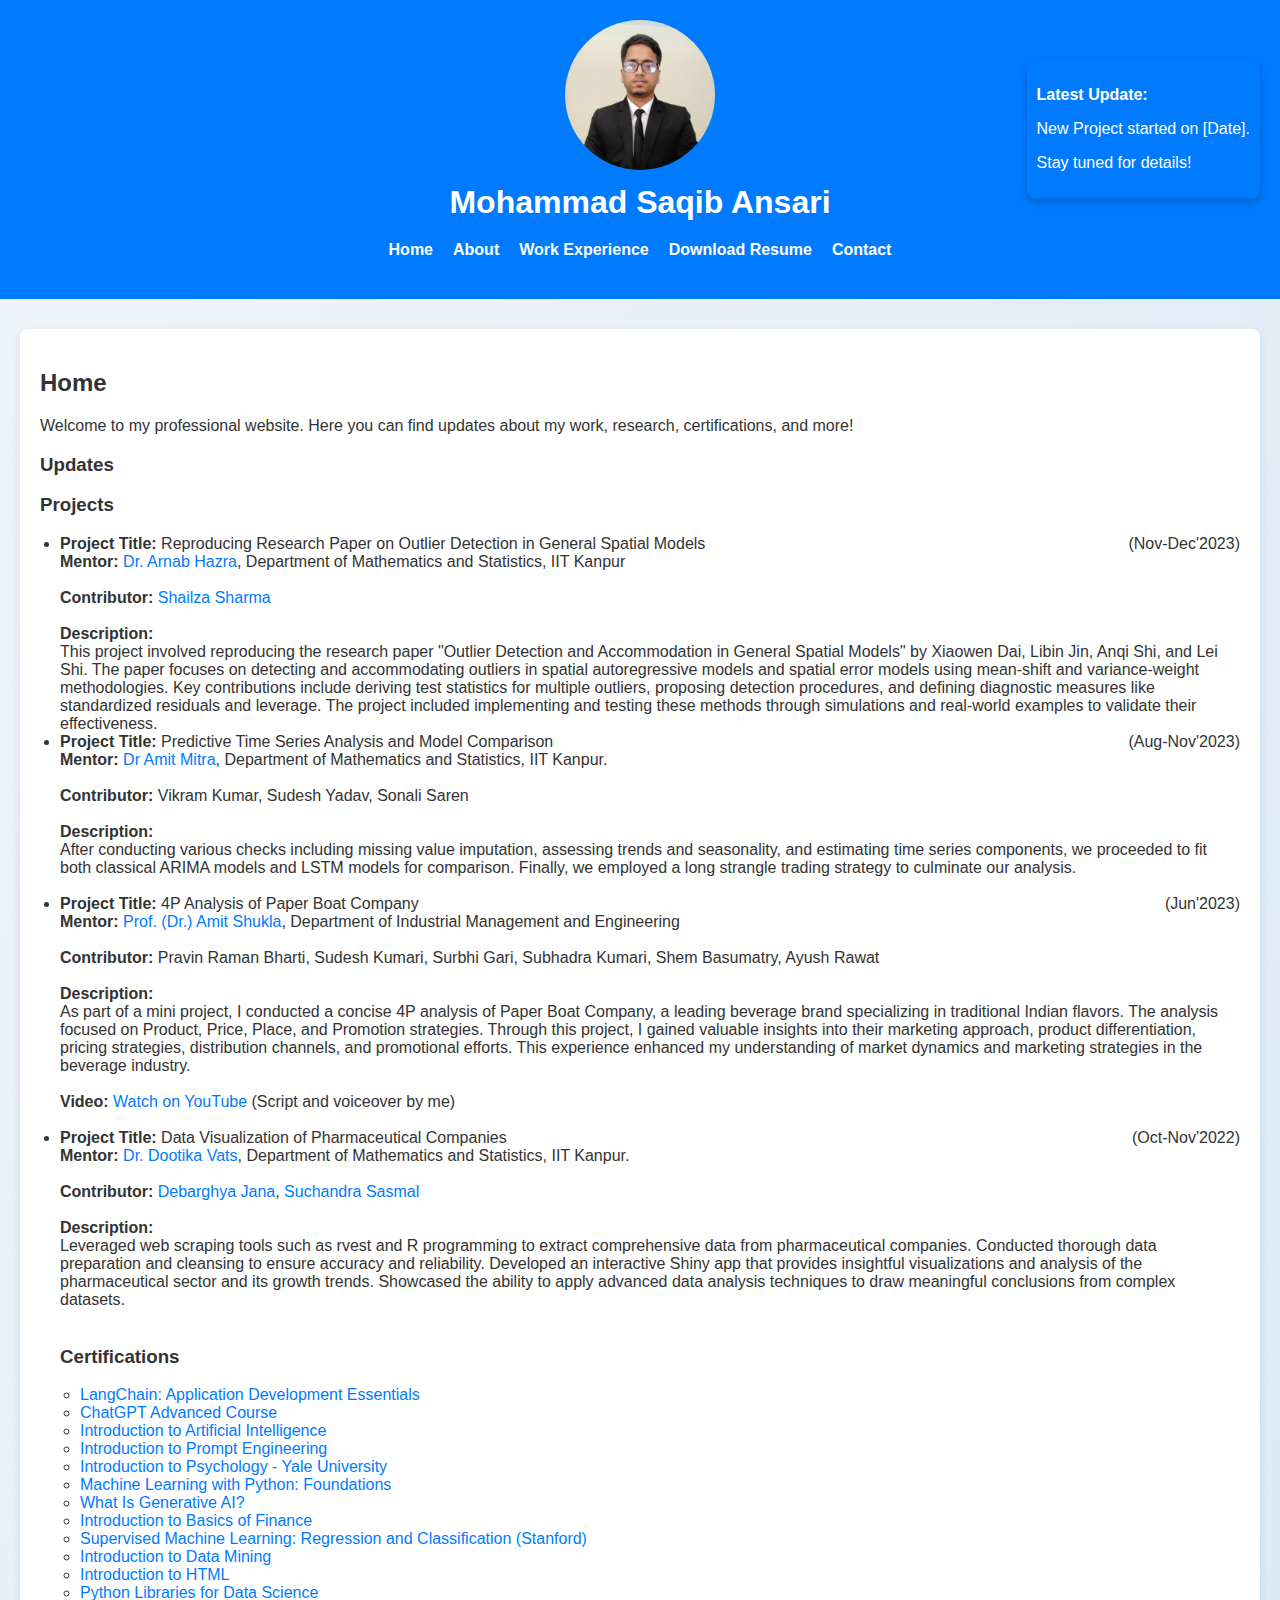
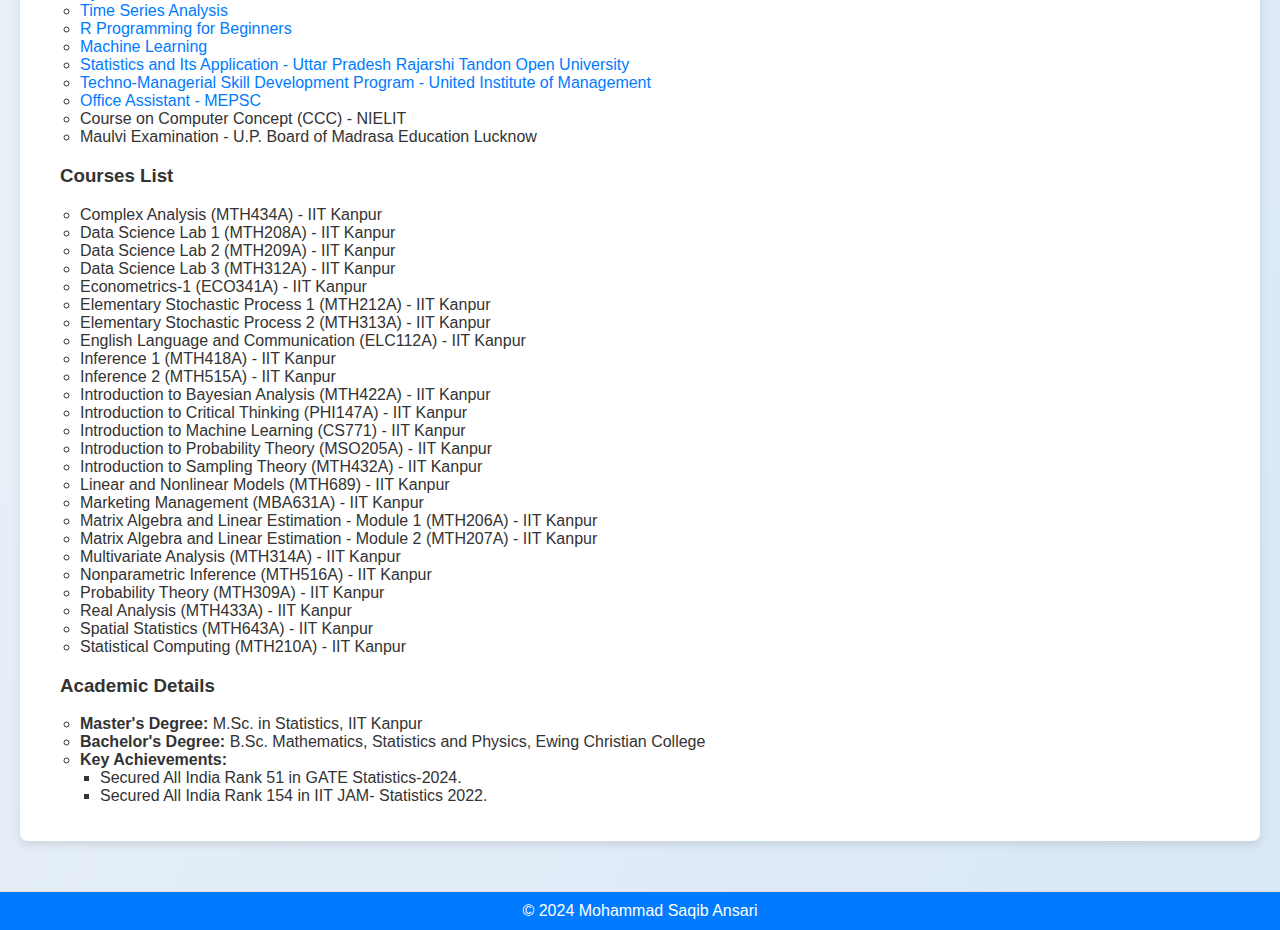
==== commit 0792ab8e: "Update index.html" ====
--- a/index.html
+++ b/index.html
@@ -125,6 +125,7 @@
       <li><a href="#home" onclick="showContent('home')">Home</a></li>
       <li><a href="#about" onclick="showContent('about')">About</a></li>
       <li><a href="#work" onclick="showContent('work')">Work Experience</a></li>
+       <li><a href="Saqib_Resume.pdf" download class="download-button">Download Resume</a></li> <!-- Added Resume link -->
       <li><a href="#contact" onclick="showContent('contact')">Contact</a></li>
     </ul>
   </header>
@@ -307,63 +308,64 @@
               <div style="display: flex; justify-content: space-between; align-items: center;">
                 <strong style="font-size: 1.2em;">Data Science Freelancer</strong>
                 <div style="text-align: right;">
-                  <span style="font-size: 0.9em; color: #666;">(Oct 2022 - Present)</span>
-                  <span style="font-size: 0.9em; color: #666;">Remote-India</span>
-               </div>
-              </div>
-              <p style="margin: 5px 0; font-style: italic; color: #555;">Self Employed</p>
+                  <span style="font-size: 0.9em; color: #666;">(Oct 2022 - Present)</span><br>
+                  <span style="font-size: 0.9em; color: #666;">Remote, India</span>
+                </div>
+              </div>
+              <p style="margin: 5px 0; font-style: italic; color: #555;">Self-Employed</p>
               <div class="description" style="display: none; margin-top: 10px;">
                 <p style="font-size: 0.95em; line-height: 1.6;">As a freelancer, I collaborated with multiple platforms and clients, including TutorBro, Way2Class, Chegg, and others, to provide comprehensive support in data science and statistics. My responsibilities included assisting students worldwide with data science and statistical problems, teaching courses, offering coding guidance, preparing video solutions, and working on diverse data science projects.</p>
               </div>
             </li>
 
+
           <!-- Job 4 -->
-            <li style="margin-bottom: 20px; padding: 15px; border: 1px solid #ddd; border-radius: 8px; background-color: #f9f9f9; position: relative; cursor: pointer;">
-              <div style="display: flex; justify-content: space-between; align-items: center;">
-                <strong style="font-size: 1.2em;">Inside Sales Executive </strong>
-                <div style="text-align: right;">
-                  <span style="font-size: 0.9em; color: #666;">(Sep 2020 - Oct 2020)</span>
-                  <span style="font-size: 0.9em; color: #666;">Allahabad, U.P., India</span>
-                </div>
-              </div>
-              <p style="margin: 5px 0; font-style: italic; color: #555;">BPO</p>
-              <div class="description" style="display: none; margin-top: 10px;">
-                <p style="font-size: 0.95em; line-height: 1.6;">Leveraged cold calling techniques to sell broadband services from AT&T, Xfinity, Comcast, and others to U.S. customers while working in an India-based call center.</p>
-              </div>
-            </li>
-
-         <!-- Job 5 -->
-            <li style="margin-bottom: 20px; padding: 15px; border: 1px solid #ddd; border-radius: 8px; background-color: #f9f9f9; position: relative; cursor: pointer;">
-              <div style="display: flex; justify-content: space-between; align-items: center;">
-                <strong style="font-size: 1.2em;">Teacher </strong>
-                <div style="text-align: right;">
-                <span style="font-size: 0.9em; color: #666;">(Dec 2017 - Jul 2022)</span>
+          <li style="margin-bottom: 20px; padding: 15px; border: 1px solid #ddd; border-radius: 8px; background-color: #f9f9f9; position: relative; cursor: pointer;">
+            <div style="display: flex; justify-content: space-between; align-items: center;">
+              <strong style="font-size: 1.2em;">Inside Sales Executive</strong>
+              <div style="text-align: right;">
+                <span style="font-size: 0.9em; color: #666;">(Sep 2020 - Oct 2020)</span><br>
                 <span style="font-size: 0.9em; color: #666;">Allahabad, U.P., India</span>
-                 </div>
-              </div>
-              <p style="margin: 5px 0; font-style: italic; color: #555;">Self Employed</p>
-              <div class="description" style="display: none; margin-top: 10px;">
-                <p style="font-size: 0.95em; line-height: 1.6;">Worked as a tutor both at home and in a coaching center, teaching Mathematics, Science, and English to students ranging from kindergarten to senior secondary levels.</p>
-              </div>
-            </li>
+              </div>
+            </div>
+            <p style="margin: 5px 0; font-style: italic; color: #555;">BPO</p>
+            <div class="description" style="display: none; margin-top: 10px;">
+              <p style="font-size: 0.95em; line-height: 1.6;">Utilized cold-calling techniques to promote and sell broadband services from companies like AT&T, Xfinity, and Comcast to U.S.-based customers while working in an India-based call center.</p>
+            </div>
+          </li>
+
+        <!-- Job 5 -->
+        <li style="margin-bottom: 20px; padding: 15px; border: 1px solid #ddd; border-radius: 8px; background-color: #f9f9f9; position: relative; cursor: pointer;">
+          <div style="display: flex; justify-content: space-between; align-items: center;">
+            <strong style="font-size: 1.2em;">Teacher</strong>
+            <div style="text-align: right;">
+              <span style="font-size: 0.9em; color: #666;">(Dec 2017 - Jul 2022)</span><br>
+              <span style="font-size: 0.9em; color: #666;">Allahabad, U.P., India</span>
+            </div>
+          </div>
+          <p style="margin: 5px 0; font-style: italic; color: #555;">Self-Employed</p>
+          <div class="description" style="display: none; margin-top: 10px;">
+            <p style="font-size: 0.95em; line-height: 1.6;">Worked as a tutor both at home and in a coaching center, teaching Mathematics, Science, and English to students from kindergarten to senior secondary levels.</p>
+          </div>
+        </li>
+
 
 
           <!-- Job 6 -->
-            <li style="margin-bottom: 20px; padding: 15px; border: 1px solid #ddd; border-radius: 8px; background-color: #f9f9f9; position: relative; cursor: pointer;">
-              <div style="display: flex; justify-content: space-between; align-items: center;">
-                <strong style="font-size: 1.2em;">Merchandiser</strong>
-                 <div style="text-align: right;">
-                  <span style="font-size: 0.9em; color: #666;">(Nov 2017 - Dec 2017)</span>
-                  <span style="font-size: 0.9em; color: #666;"> Kanpur, Hamirpur,Khajuraho, Allahabad, India</span>
-                </div>
-              </div>
-              <p style="margin: 5px 0; font-style: italic; color: #555;">Oxambridge international </p>
-              <div class="description" style="display: none; margin-top: 10px;">
-                <p style="font-size: 0.95em; line-height: 1.6;">Worked as a merchandiser promoting and selling the Encyclopedia Britannica and Oxford English Dictionary across various cities in Uttar Pradesh and Madhya Pradesh, including Kanpur, Allahabad, Khajuraho, and Hamirpur. Utilized strong sales techniques and English communication skills to engage customers.</p>
-              </div>
-            </li>
-        
-        
+          <li style="margin-bottom: 20px; padding: 15px; border: 1px solid #ddd; border-radius: 8px; background-color: #f9f9f9; position: relative; cursor: pointer;">
+            <div style="display: flex; justify-content: space-between; align-items: center;">
+              <strong style="font-size: 1.2em;">Merchandiser</strong>
+              <div style="text-align: right;">
+                <span style="font-size: 0.9em; color: #666;">(Nov 2017 - Dec 2017)</span><br>
+                <span style="font-size: 0.9em; color: #666;">U.P, M.P., India</span>
+              </div>
+            </div>
+            <p style="margin: 5px 0; font-style: italic; color: #555;">Oxambridge International</p>
+            <div class="description" style="display: none; margin-top: 10px;">
+              <p style="font-size: 0.95em; line-height: 1.6;">Worked as a merchandiser, promoting and selling the Encyclopedia Britannica and Oxford English Dictionary across various cities in Uttar Pradesh and Madhya Pradesh, including Kanpur, Allahabad, Khajuraho, and Hamirpur. Demonstrated strong sales techniques and effective English communication skills to engage and convert customers.</p>
+            </div>
+          </li>
+
           </ul>
         </div>
         
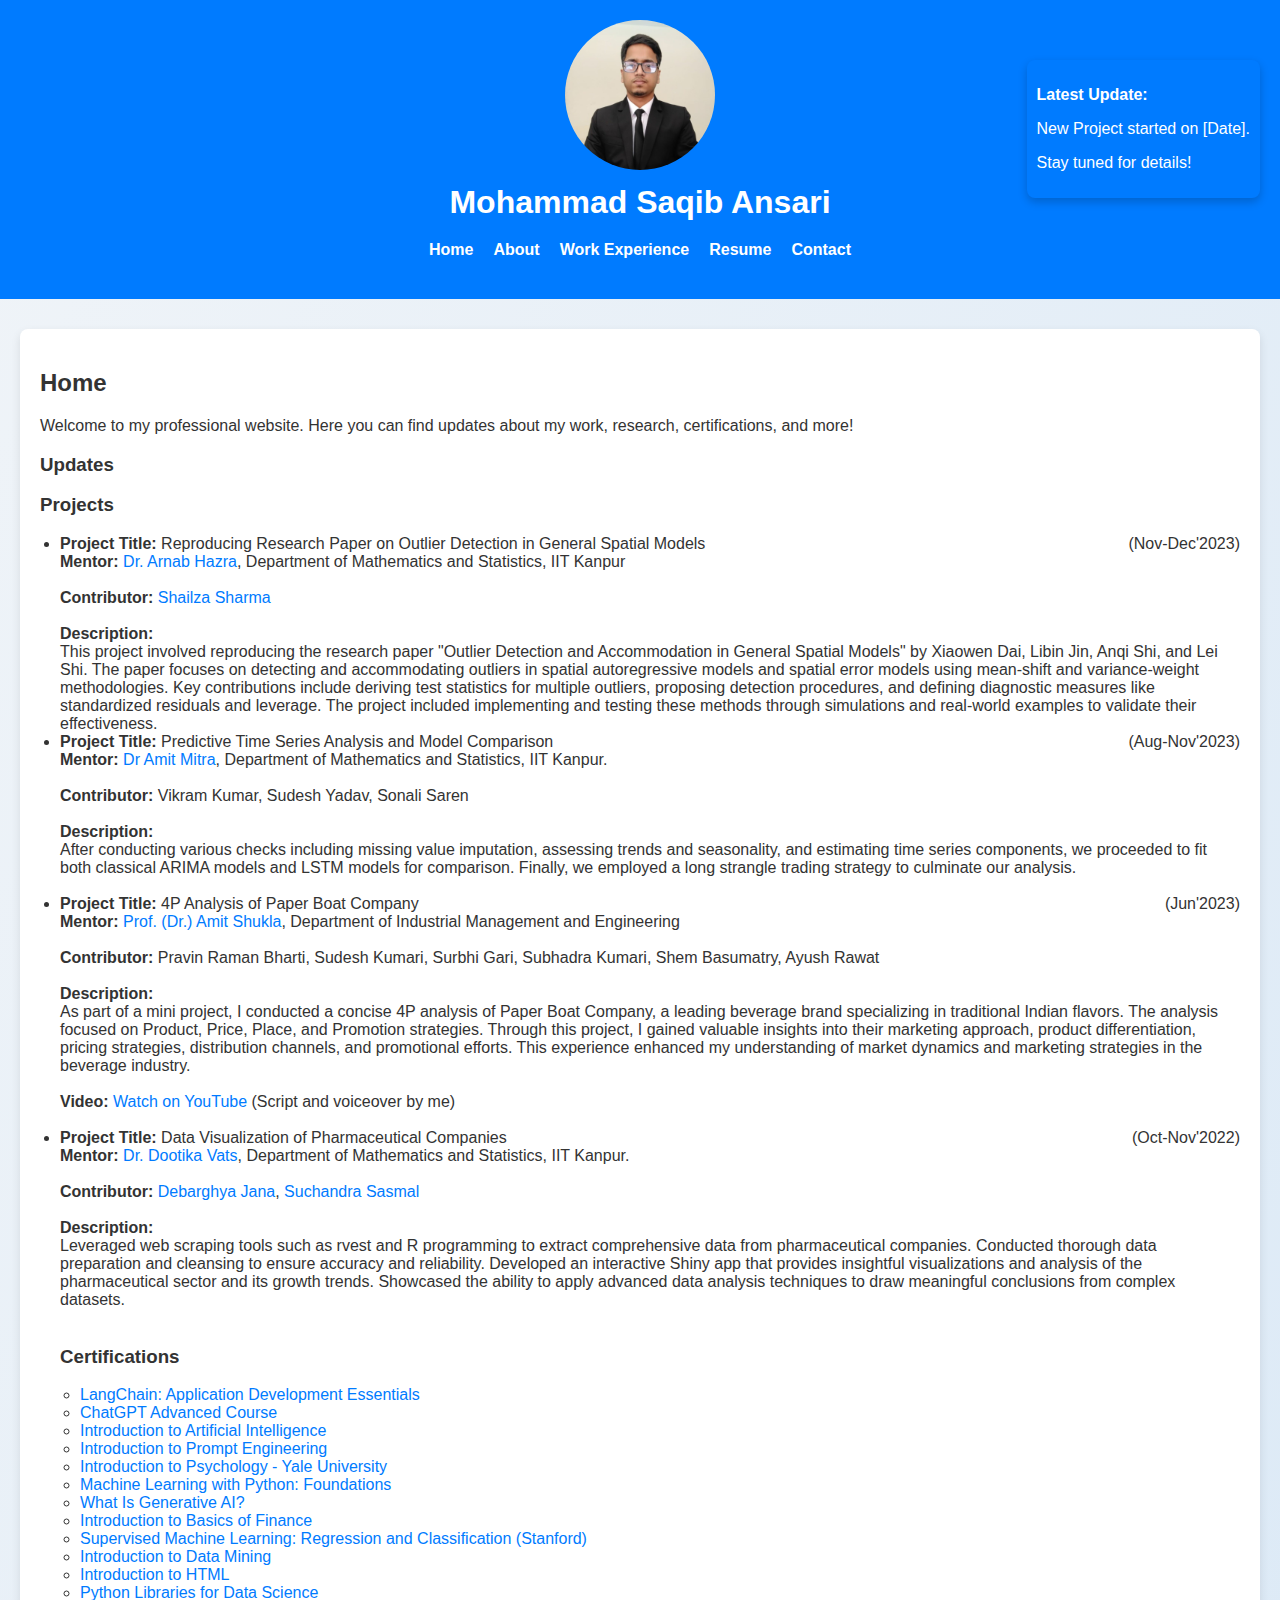
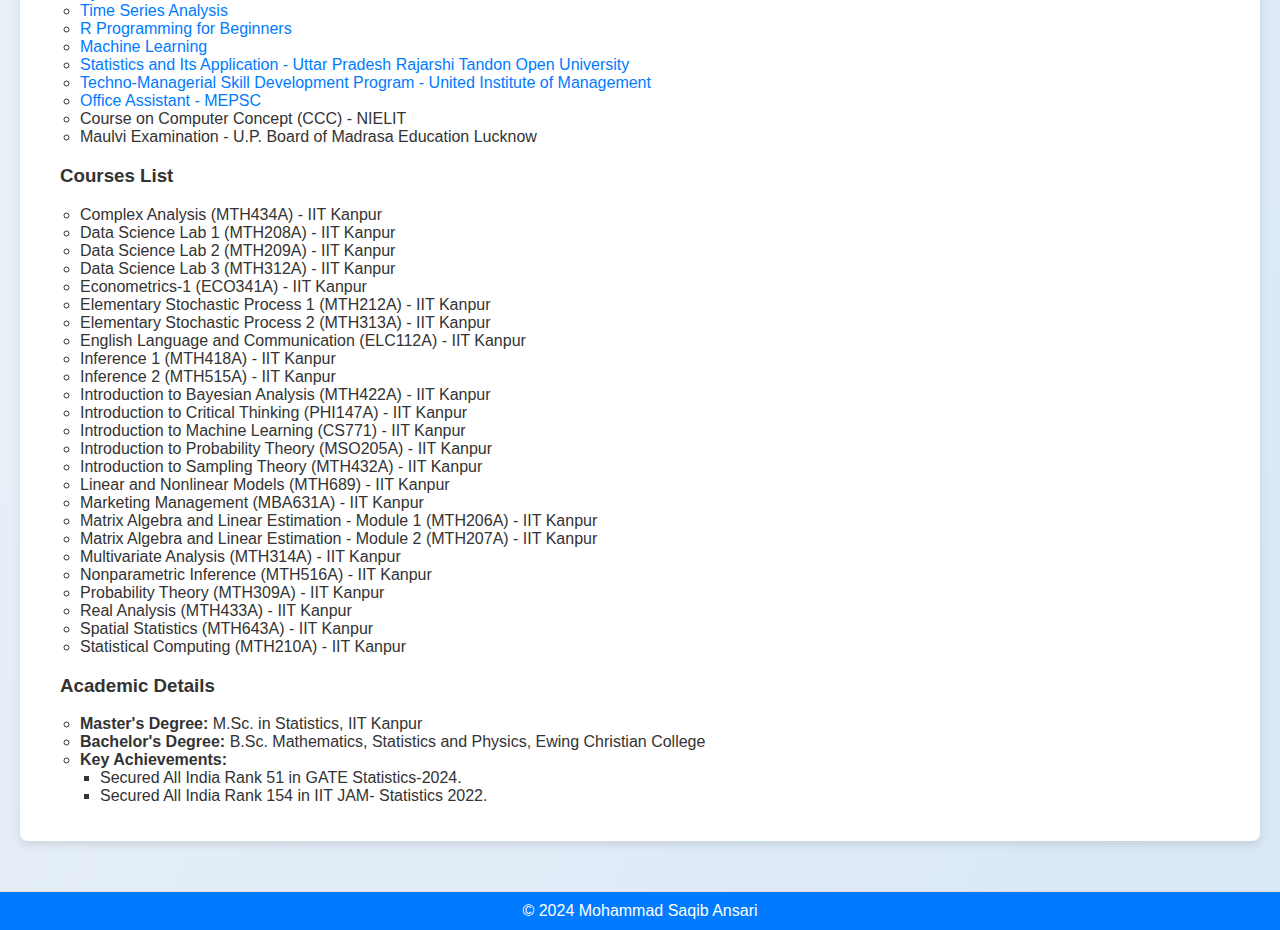
==== commit 5adc81e6: "Update index.html" ====
--- a/index.html
+++ b/index.html
@@ -125,7 +125,7 @@
       <li><a href="#home" onclick="showContent('home')">Home</a></li>
       <li><a href="#about" onclick="showContent('about')">About</a></li>
       <li><a href="#work" onclick="showContent('work')">Work Experience</a></li>
-       <li><a href="Saqib_Resume.pdf" download class="download-button">Download Resume</a></li> <!-- Added Resume link -->
+       <li><a href="Saqib_Resume.pdf" download class="download-button">Resume</a></li> <!-- Added Resume link -->
       <li><a href="#contact" onclick="showContent('contact')">Contact</a></li>
     </ul>
   </header>
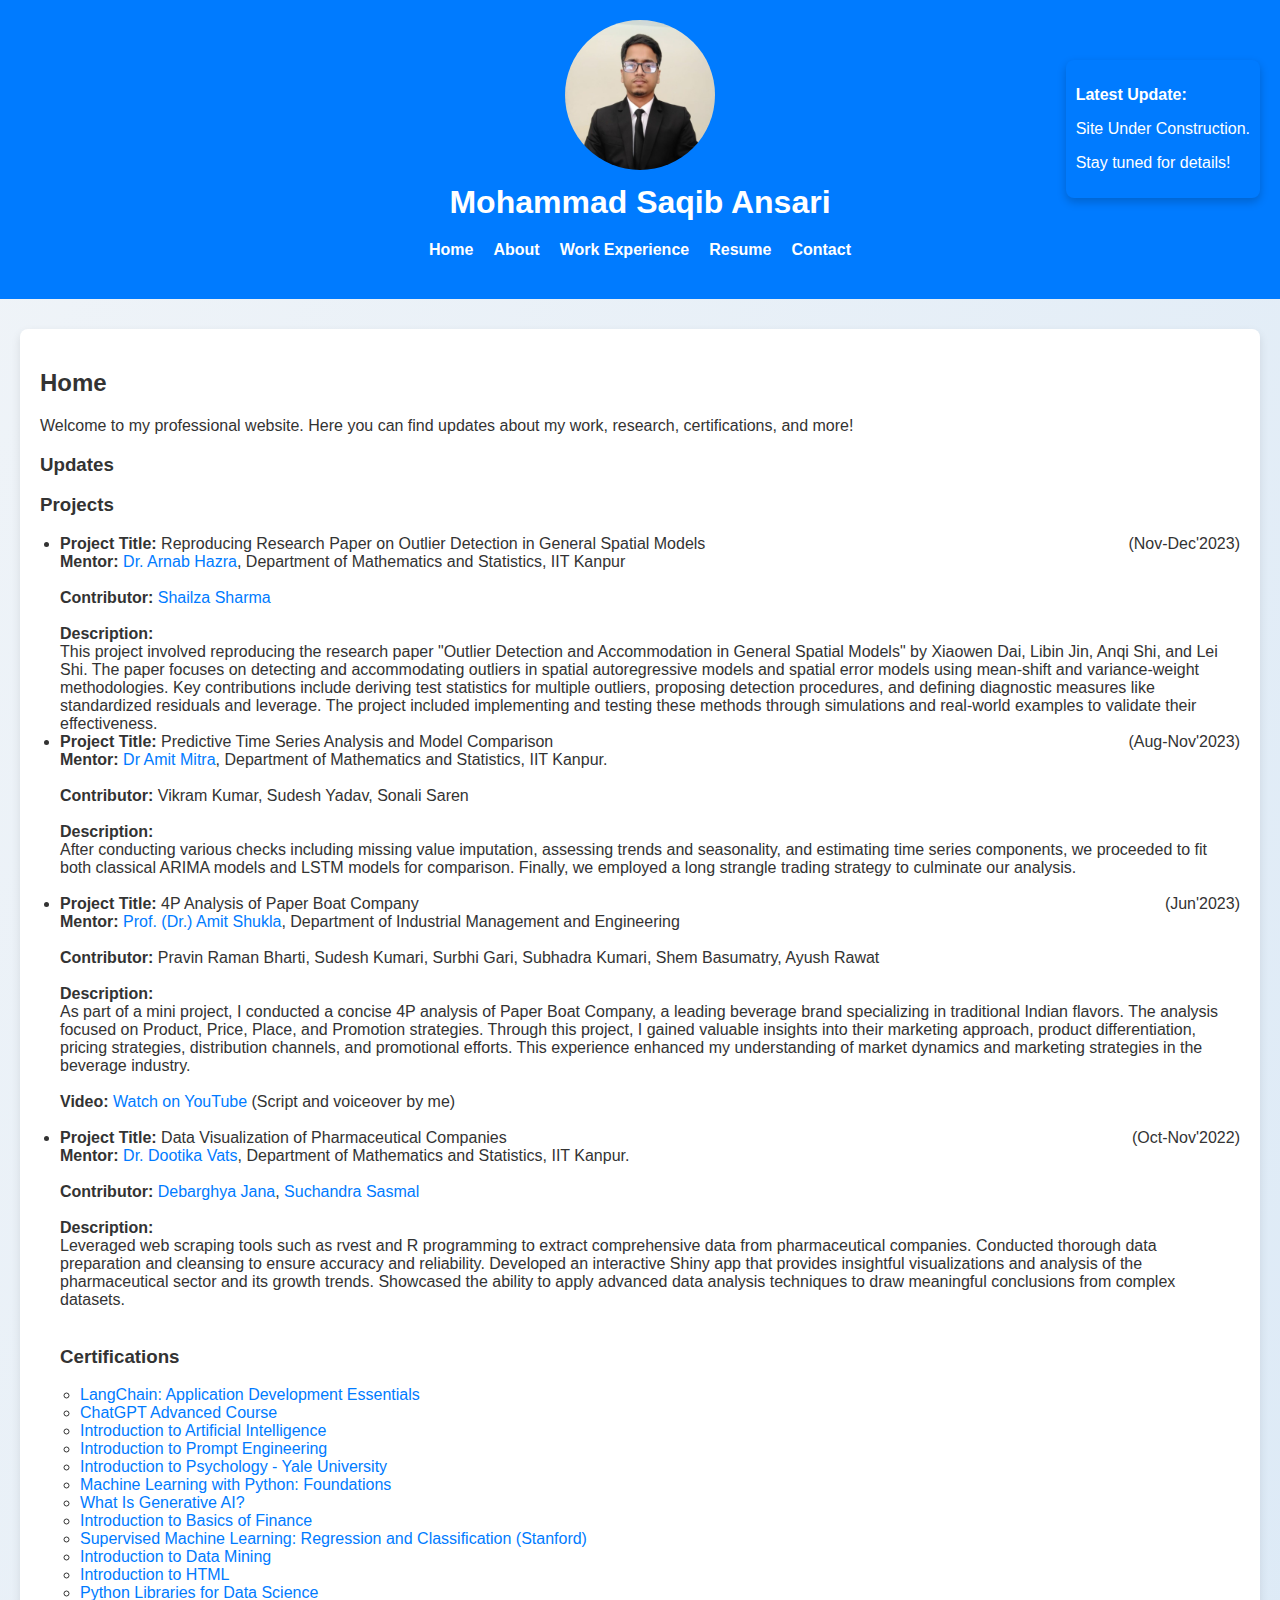
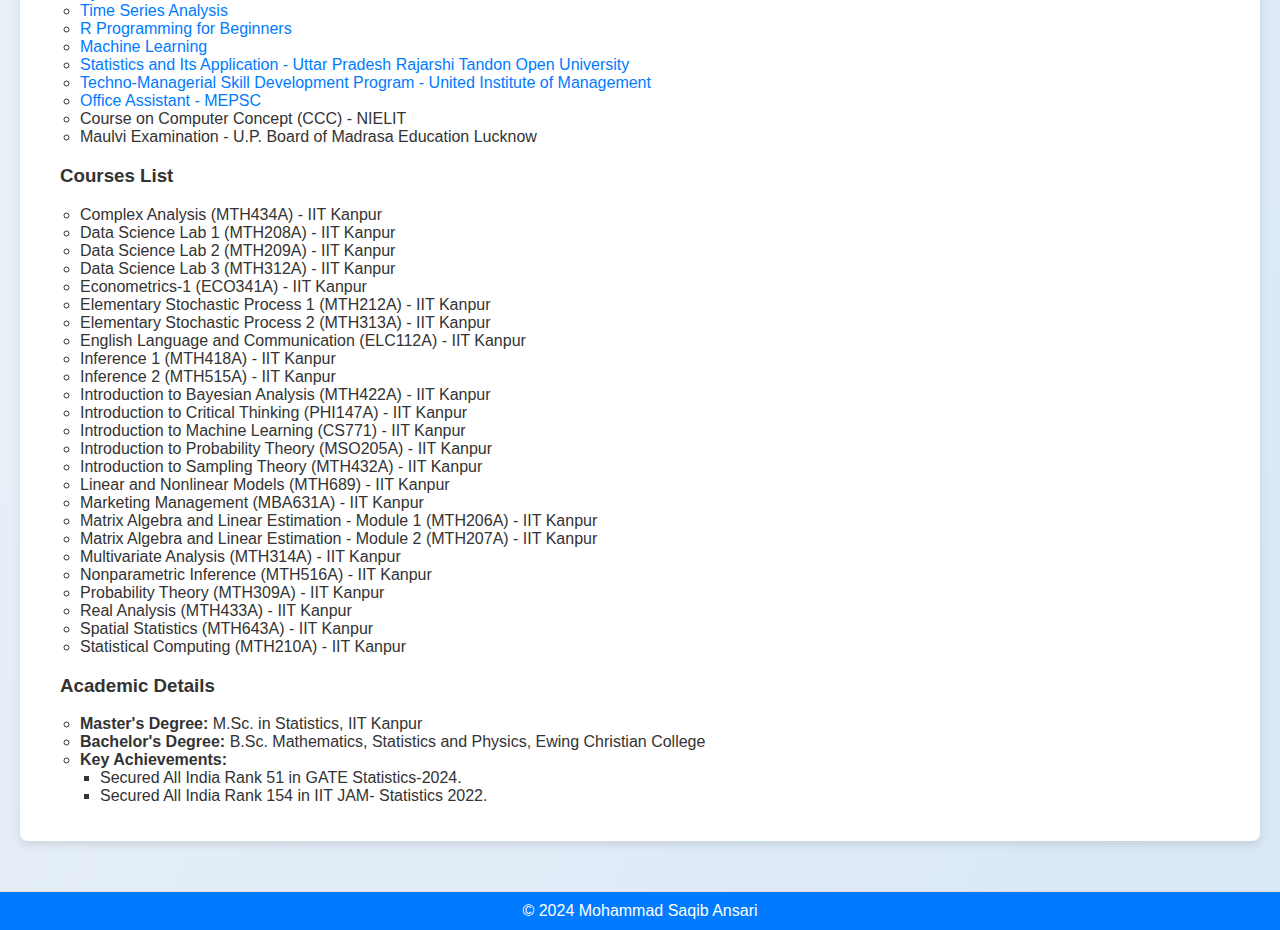
==== commit ff75da00: "Update index.html" ====
--- a/index.html
+++ b/index.html
@@ -141,7 +141,7 @@
           <h3>Updates</h3>
           <div class="floating-update">
             <p><strong>Latest Update:</strong></p>
-            <p>New Project started on [Date].</p>
+            <p> Site Under Construction.</p>
             <p>Stay tuned for details!</p>
           </div>
         </div>
